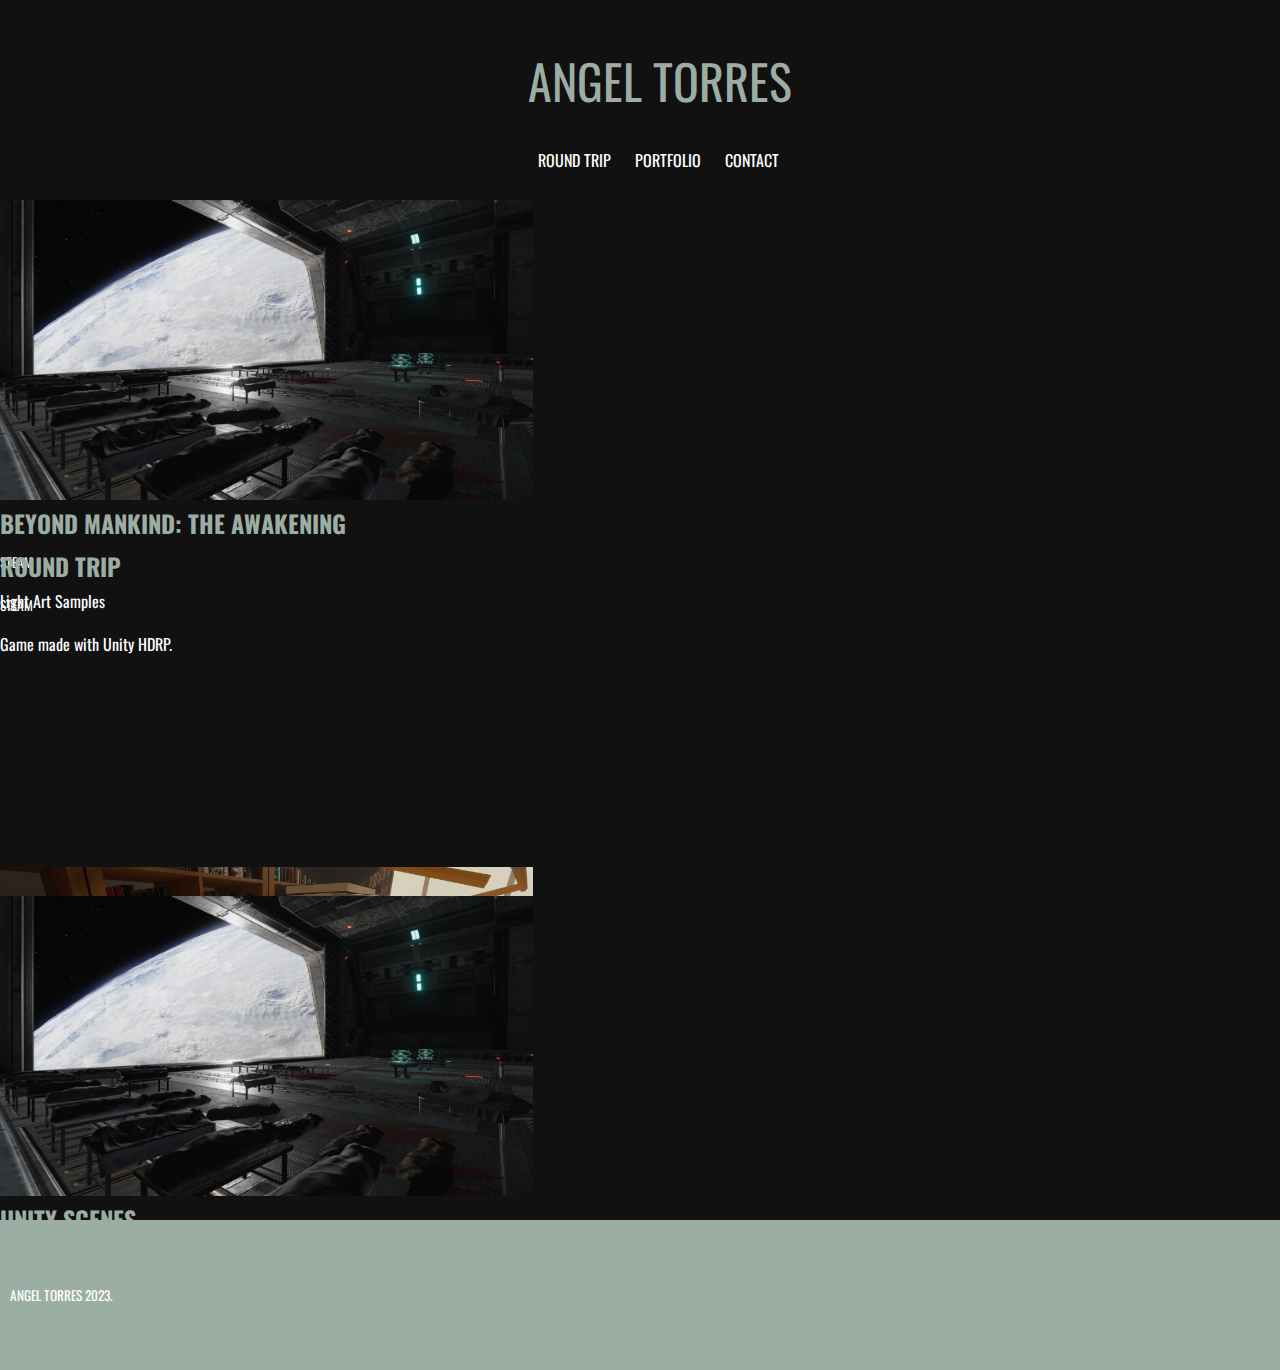
==== index.html @ 32205840 "leyenda" ====
<!DOCTYPE html>  
<html>  
<head>
    <title>My Portfolio</title>
    <link href="https://cdn.jsdelivr.net/npm/bootstrap@5.0.2/dist/css/bootstrap.min.css" rel="stylesheet" integrity="sha384-EVSTQN3/azprG1Anm3QDgpJLIm9Nao0Yz1ztcQTwFspd3yD65VohhpuuCOmLASjC" crossorigin="anonymous">
    <link rel="stylesheet" href="css/styles.css">
</head>  
<body>  
    <header class="header-menu">
        <nav>
            <ul>
                <h1>ANGEL TORRES</h1>
                <li>ROUND TRIP</li>
                <li>PORTFOLIO</li>
                <li>CONTACT</li>
            </ul>
        </nav>
    </header>
    <section class="container">
        <article onclick="" class="row article">

            <div class="col-sm-5">
                <a href="https://angeltorres96.github.io/bm.html">
                <img src="img/image_012_0000.jpg" class="rounded img-card" alt="station">
                </a>
            </div>
            <div class="col-sm-7">
                <header>
                    <h2>BEYOND MANKIND: THE AWAKENING</h2>
                    <small>STEAM</small>
                </header>
                <p>Light Art Samples</p>
            </div>
            
        </article>
        <br>
        <br>
        <article class="row article">
            <div class="col-sm-7">
                <header>
                    <h2>ROUND TRIP</h2>
                    <small>STEAM</small>
                </header>
                <p>Game made with Unity HDRP.</p>
                <iframe src="https://store.steampowered.com/widget/2275780/?t=Round%20Trip%20is%20a%20platform%20video%20game%20where%20you'll%20have%20to%20keep%20your%20balance%20and%20be%20very%20precise%20with%20your%20movements%20to%20complete%20the%20challenges%20present%20in%20each%20level." frameborder="0" width="646" height="190"></iframe>
            </div>
            <div class="col-sm-5">
                <img src="img/rt.jpg" class="rounded img-card" alt="station">
            </div>
            
        </article>
        <br>
        <br>
        <article class="row article">
            <div class="col-sm-5">
                <img src="img/image_012_0000.jpg" class="rounded img-card" alt="station">
                
            </div>
            <div class="col-sm-7">
                <header>
                    <h2>UNITY SCENES</h2>
                    <small></small>
                </header>
                <p>Scenes created with free assets. </p>
            </div>
        </article>
        <br>
    </section>

    <footer>
        <small>ANGEL TORRES 2023.</small>
    </footer>
    
</body>
</html>
---- css/styles.css ----
html,
body {
  height: 100%;
}


body {
    background-color: #111111;
    display: flex;
    flex-wrap: wrap;
    margin: 0;
}

@font-face {
  font-family: oswald;
  src: url(font/Oswald-VariableFont_wght.ttf);
}
*{
  font-family:oswald;
}
h1{
    color: #9cada3;
    font-weight: 400;
    font-size: 3em;
}



.header-menu,
footer {
  display: flex;
  align-items: center;
  width: 100%;
}
.header-menu {
  justify-content: center; 
  height: 200px;
  border:white;
  color: #fff;
}
h2 {
    font-weight: bold;
    color: #9cada3;
    margin: 0 0 8px;
}
ul li {
  display: inline-block;
  padding: 0 10px;
  list-style: none;
  color:white;
}

small, p{
    color:white;
}

.article{
    max-height: 300px;
    cursor: pointer;
}
/*aside {
  flex: 0.4;
  height: 165px;
  padding-left: 15px;
  border-left: 1px solid #666;
}*/
section {
    /*display: flex;*/
  /*flex: 1;
  padding-right: 15px;*/
    min-height: 100vh;
}
footer {
  color: #111111;
  min-height: 150px;
  padding: 0 10px;
  background: #9cada3;
}

.img-card{
    max-height: 300px;
    max-width: inherit;
}

.img-card-catalogue{
  max-height: inherit;
  max-width: inherit;
}
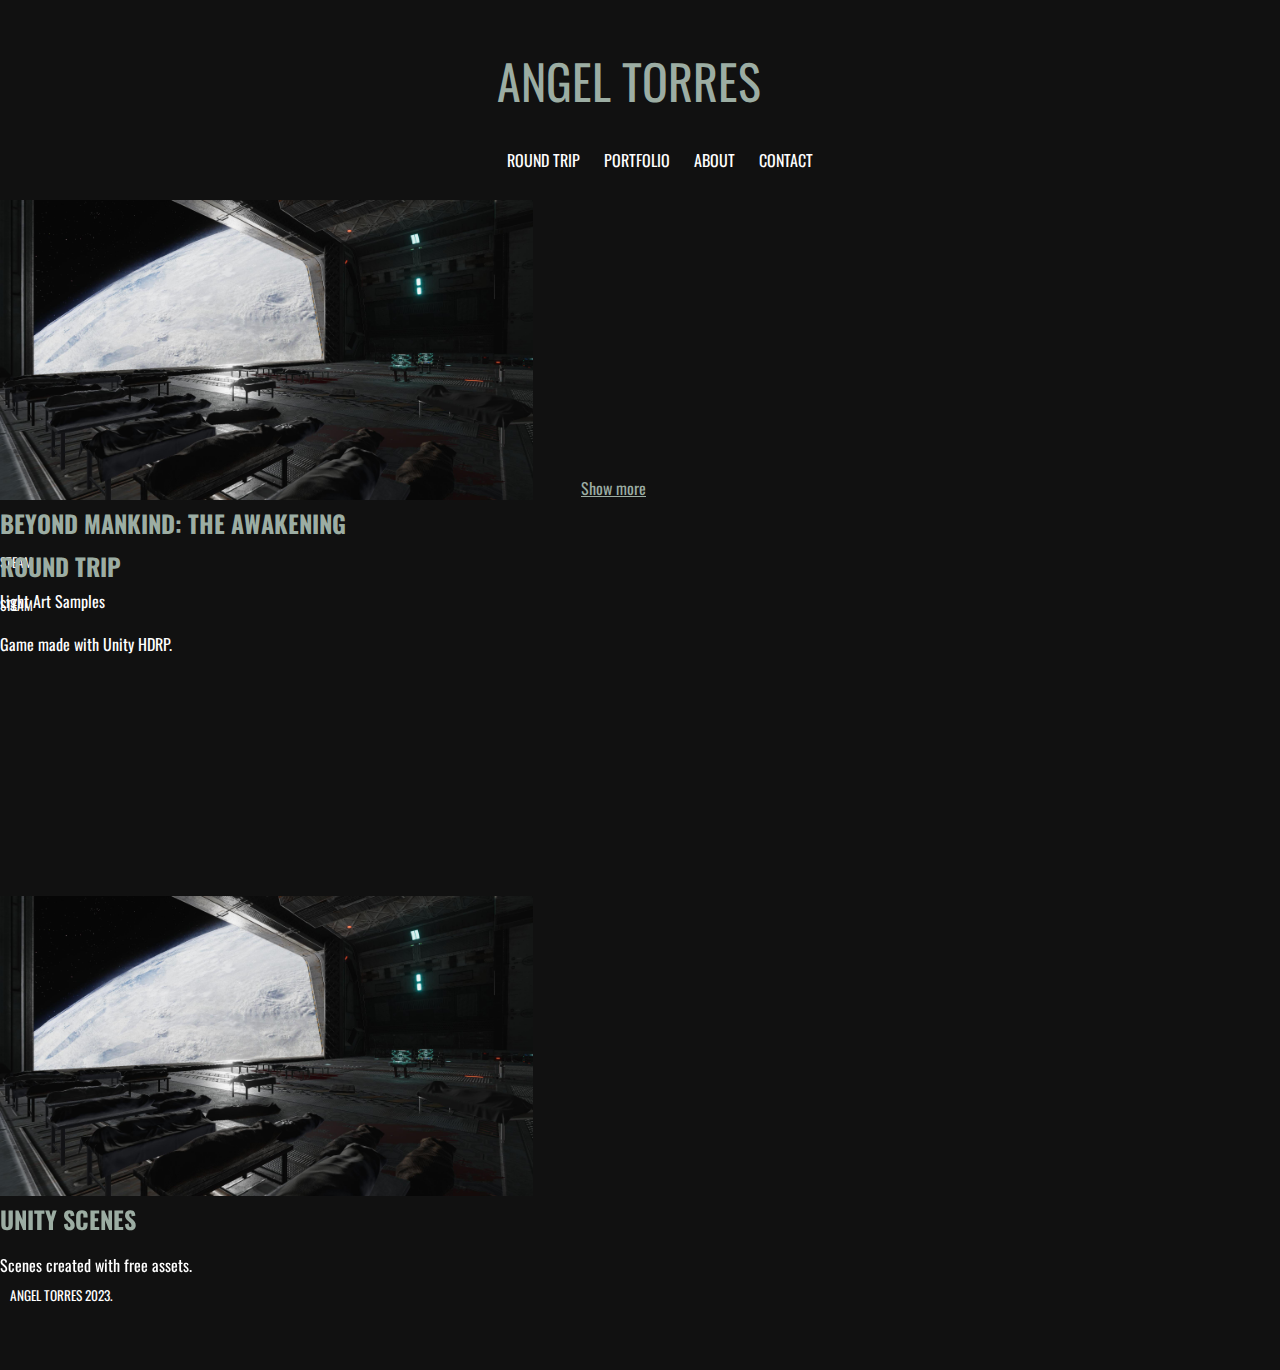
==== commit 88e61279: "cambios" ====
--- a/index.html
+++ b/index.html
@@ -12,7 +12,8 @@
                 <h1>ANGEL TORRES</h1>
                 <li>ROUND TRIP</li>
                 <li>PORTFOLIO</li>
-                <li>CONTACT</li>
+                <li>ABOUT</li>
+                <li><a>CONTACT</a></li>
             </ul>
         </nav>
     </header>
@@ -30,6 +31,7 @@
                     <small>STEAM</small>
                 </header>
                 <p>Light Art Samples</p>
+                <a class="btn btn-outline-light btn-more-right" href="/angeltorres96.github.io/bm.html">Show more</a>
             </div>
             
         </article>
@@ -45,7 +47,10 @@
                 <iframe src="https://store.steampowered.com/widget/2275780/?t=Round%20Trip%20is%20a%20platform%20video%20game%20where%20you'll%20have%20to%20keep%20your%20balance%20and%20be%20very%20precise%20with%20your%20movements%20to%20complete%20the%20challenges%20present%20in%20each%20level." frameborder="0" width="646" height="190"></iframe>
             </div>
             <div class="col-sm-5">
-                <img src="img/rt.jpg" class="rounded img-card" alt="station">
+                <!--<img src="img/rt.jpg" class="rounded img-card" alt="station">-->
+                <iframe width="560" height="315" src="https://www.youtube.com/embed/v74mTikc9AY?si=fDzoUtjeY8xyst0T" title="YouTube video player" frameborder="0" allow="accelerometer; autoplay; clipboard-write; encrypted-media; gyroscope; picture-in-picture; web-share" allowfullscreen></iframe>
+
+                
             </div>
             
         </article>
--- a/css/styles.css
+++ b/css/styles.css
@@ -56,7 +56,8 @@
 
 .article{
     max-height: 300px;
-    cursor: pointer;
+    position: relative;
+    /*cursor: pointer;*/
 }
 /*aside {
   flex: 0.4;
@@ -71,10 +72,10 @@
     min-height: 100vh;
 }
 footer {
-  color: #111111;
+  background: #111111;
   min-height: 150px;
   padding: 0 10px;
-  background: #9cada3;
+  color: #9cada3;
 }
 
 .img-card{
@@ -85,4 +86,13 @@
 .img-card-catalogue{
   max-height: inherit;
   max-width: inherit;
+}
+
+.btn-more-right{
+  color: #9cada3;
+  border-color: #9cada3;
+  position: absolute;
+  bottom: 0px;
+  right: 0px;
+  
 }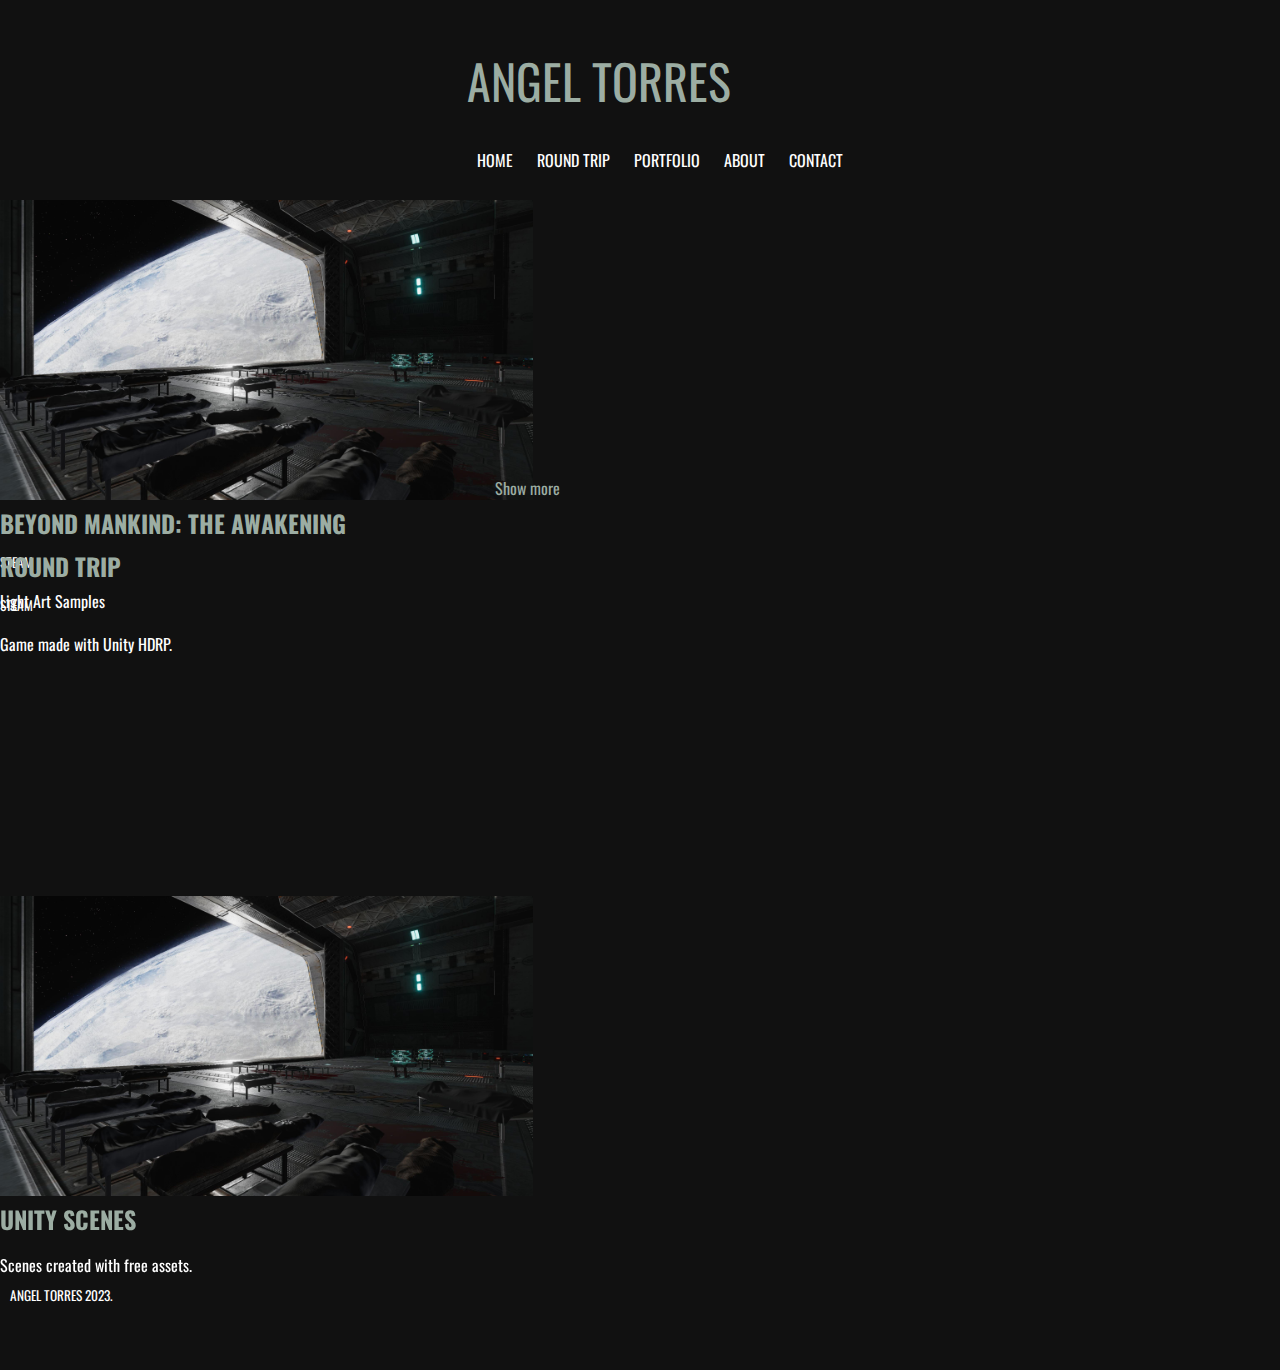
==== commit 8845a235: "Nuevas secciones" ====
--- a/index.html
+++ b/index.html
@@ -9,11 +9,12 @@
     <header class="header-menu">
         <nav>
             <ul>
-                <h1>ANGEL TORRES</h1>
-                <li>ROUND TRIP</li>
-                <li>PORTFOLIO</li>
-                <li>ABOUT</li>
-                <li><a>CONTACT</a></li>
+                <h1><a href="index.html">ANGEL TORRES</a></h1>
+                <li><a href="index.html">HOME</a></li>
+                <li><a href="round-trip.html">ROUND TRIP</a></li>
+                <li><a href="bm.html">PORTFOLIO</a></li>
+                <li><a href="about.html">ABOUT</a></li>
+                <li><a href="contact.html">CONTACT</a></li>
             </ul>
         </nav>
     </header>
@@ -44,7 +45,7 @@
                     <small>STEAM</small>
                 </header>
                 <p>Game made with Unity HDRP.</p>
-                <iframe src="https://store.steampowered.com/widget/2275780/?t=Round%20Trip%20is%20a%20platform%20video%20game%20where%20you'll%20have%20to%20keep%20your%20balance%20and%20be%20very%20precise%20with%20your%20movements%20to%20complete%20the%20challenges%20present%20in%20each%20level." frameborder="0" width="646" height="190"></iframe>
+                
             </div>
             <div class="col-sm-5">
                 <!--<img src="img/rt.jpg" class="rounded img-card" alt="station">-->
--- a/css/styles.css
+++ b/css/styles.css
@@ -95,4 +95,48 @@
   bottom: 0px;
   right: 0px;
   
+}
+
+.btn-more-left{
+  color: #9cada3;
+  border-color: #9cada3;
+  position: absolute;
+  bottom: 0px;
+  left: 0px;
+  
+}
+
+a{
+  text-decoration: none;
+  color: #9cada3;
+}
+
+
+
+a:link {
+  text-decoration: none;
+  color: #9cada3;
+}
+
+a:visited {
+  text-decoration: none;
+  color: #9cada3;
+}
+
+a:hover {
+  text-decoration: none;
+  color: #9cada3;
+}
+
+a:active {
+  text-decoration: none;
+  color: #9cada3;
+}
+
+.center{
+  text-align: center;
+}
+
+li > a{
+  color:#fff !important; 
 }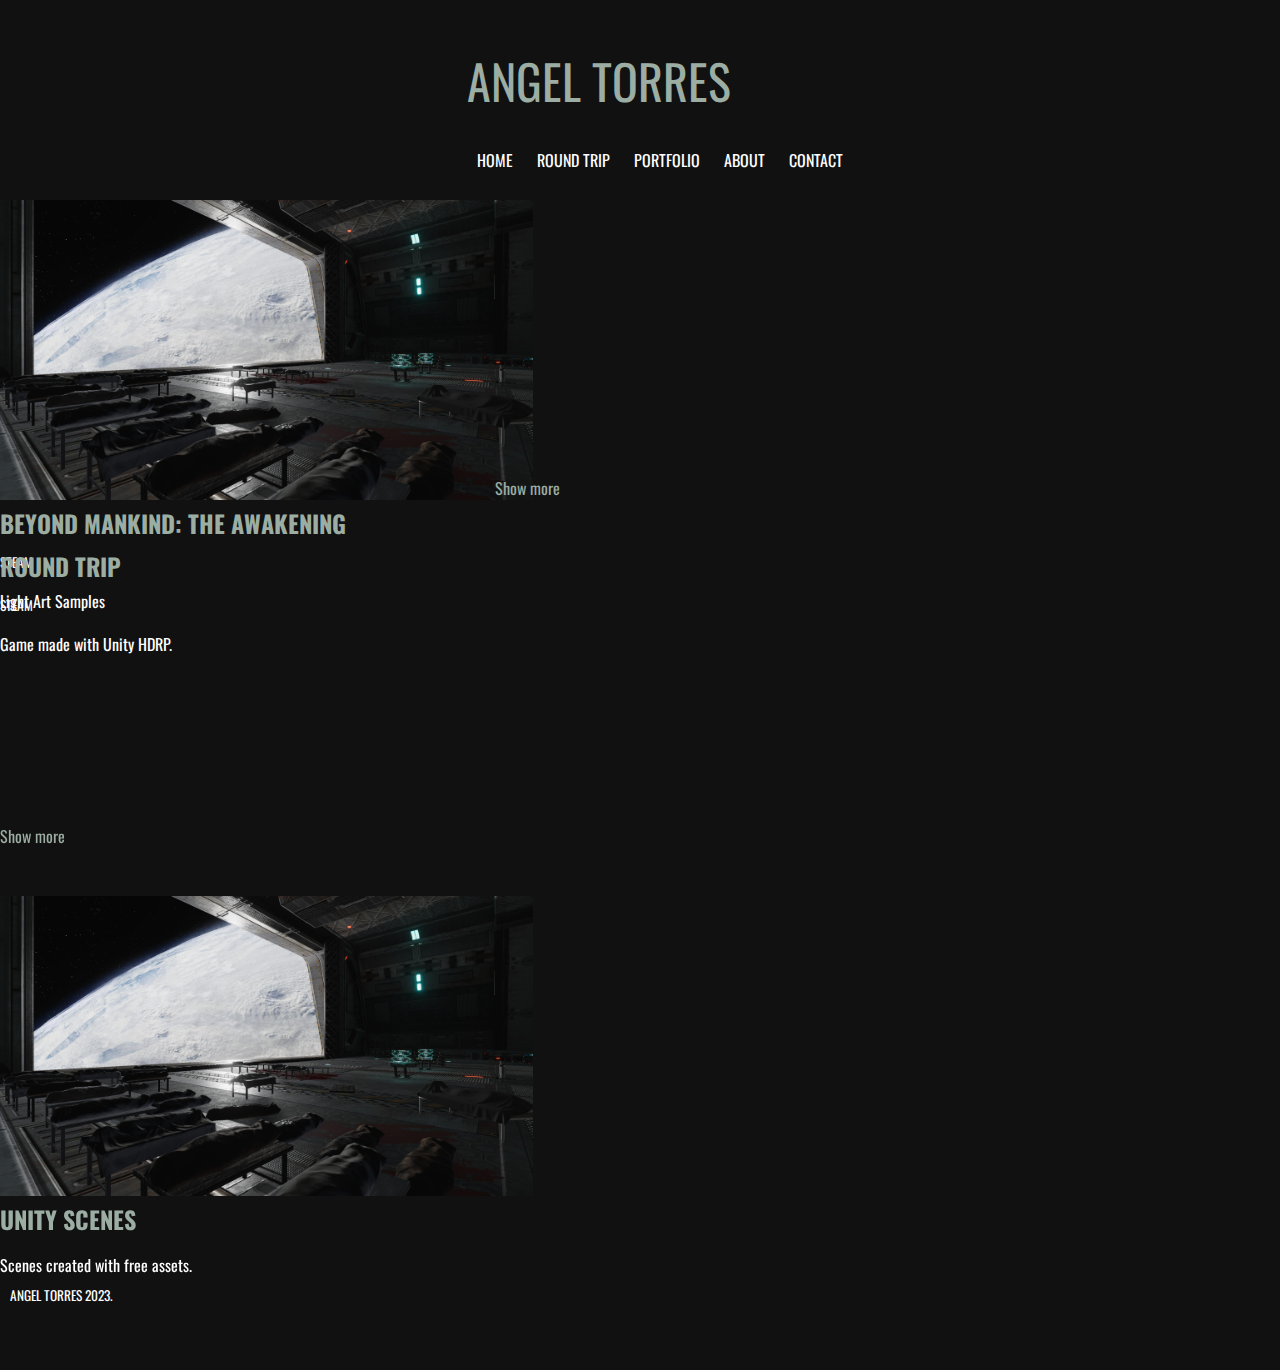
==== commit 4846f269: "botones" ====
--- a/index.html
+++ b/index.html
@@ -45,7 +45,7 @@
                     <small>STEAM</small>
                 </header>
                 <p>Game made with Unity HDRP.</p>
-                
+                <a class="btn btn-outline-light btn-more-left" href="/angeltorres96.github.io/round-trip.html">Show more</a>
             </div>
             <div class="col-sm-5">
                 <!--<img src="img/rt.jpg" class="rounded img-card" alt="station">-->
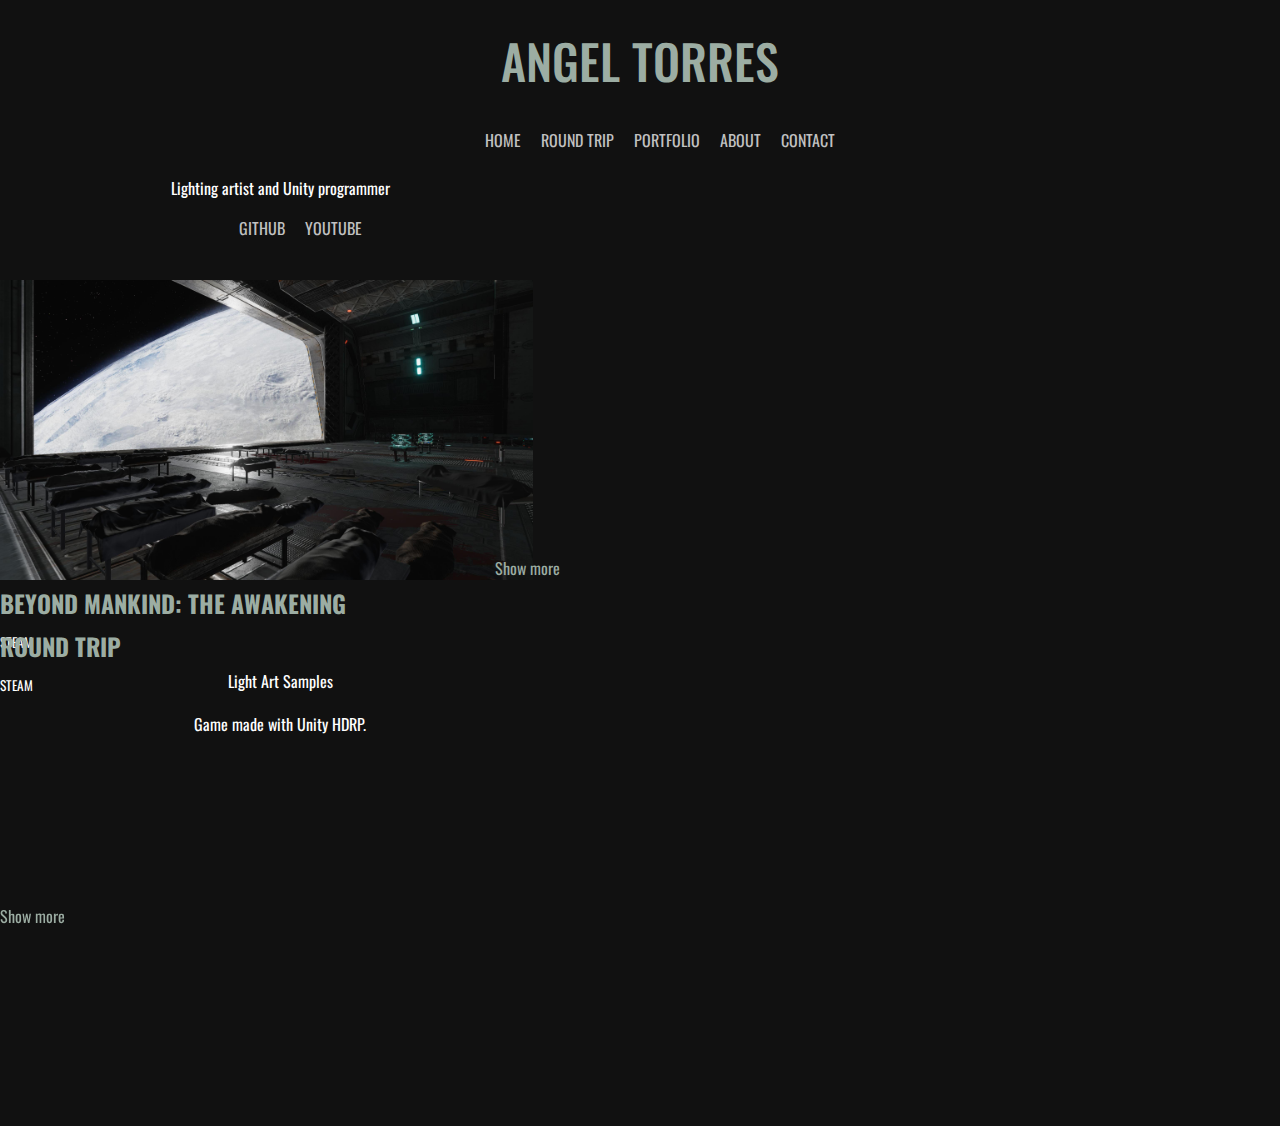
==== commit 1a1b91c8: "mejora" ====
--- a/index.html
+++ b/index.html
@@ -8,17 +8,41 @@
 <body>  
     <header class="header-menu">
         <nav>
-            <ul>
+            <div class="row">
                 <h1><a href="index.html">ANGEL TORRES</a></h1>
-                <li><a href="index.html">HOME</a></li>
-                <li><a href="round-trip.html">ROUND TRIP</a></li>
-                <li><a href="bm.html">PORTFOLIO</a></li>
-                <li><a href="about.html">ABOUT</a></li>
-                <li><a href="contact.html">CONTACT</a></li>
-            </ul>
+            </div>
+            <div class="row">
+                <ul>
+                    <li><a href="index.html">HOME</a></li>
+                    <li><a href="round-trip.html">ROUND TRIP</a></li>
+                    <li><a href="portfolio.html">PORTFOLIO</a></li>
+                    <li><a href="about.html">ABOUT</a></li>
+                    <li><a href="contact.html">CONTACT</a></li>
+                </ul>
+            </div>
         </nav>
     </header>
     <section class="container">
+        <article onclick="" class="row article">
+
+            <div class="col-sm-3">
+                
+            </div>
+            <div class="col-sm-6">
+                <p>Lighting artist and Unity programmer</p>
+                <ul>
+                    <li><a href="https://github.com/AngelTorres96">GITHUB</a></li>
+                    <li><a href="https://www.youtube.com/channel/UCjm_f4pldePzSzawJO_TPFw">YOUTUBE</a></li>
+                </ul>
+                
+                
+            </div>
+            <div class="col-sm-3">
+                
+            </div>
+            
+        </article>
+        <br>
         <article onclick="" class="row article">
 
             <div class="col-sm-5">
@@ -32,7 +56,7 @@
                     <small>STEAM</small>
                 </header>
                 <p>Light Art Samples</p>
-                <a class="btn btn-outline-light btn-more-right" href="/angeltorres96.github.io/bm.html">Show more</a>
+                <a class="btn btn-outline-light btn-more-right" href="bm.html">Show more</a>
             </div>
             
         </article>
@@ -45,7 +69,7 @@
                     <small>STEAM</small>
                 </header>
                 <p>Game made with Unity HDRP.</p>
-                <a class="btn btn-outline-light btn-more-left" href="/angeltorres96.github.io/round-trip.html">Show more</a>
+                <a class="btn btn-outline-light btn-more-left" href="round-trip.html">Show more</a>
             </div>
             <div class="col-sm-5">
                 <!--<img src="img/rt.jpg" class="rounded img-card" alt="station">-->
@@ -57,6 +81,7 @@
         </article>
         <br>
         <br>
+        <!--<br>
         <article class="row article">
             <div class="col-sm-5">
                 <img src="img/image_012_0000.jpg" class="rounded img-card" alt="station">
@@ -70,12 +95,9 @@
                 <p>Scenes created with free assets. </p>
             </div>
         </article>
-        <br>
+        <br>-->
     </section>
+    <footer></footer>
 
-    <footer>
-        <small>ANGEL TORRES 2023.</small>
-    </footer>
-    
 </body>
 </html>--- a/css/styles.css
+++ b/css/styles.css
@@ -22,9 +22,12 @@
     color: #9cada3;
     font-weight: 400;
     font-size: 3em;
+    text-align: center;
 }
 
-
+h1 > a{
+  font-weight: 500 !important; 
+}
 
 .header-menu,
 footer {
@@ -34,12 +37,15 @@
 }
 .header-menu {
   justify-content: center; 
-  height: 200px;
+  height: 160px;
   border:white;
   color: #fff;
 }
+p{
+  text-align: center;
+  color: white;
+}
 h2 {
-    font-weight: bold;
     color: #9cada3;
     margin: 0 0 8px;
 }
@@ -48,6 +54,19 @@
   padding: 0 10px;
   list-style: none;
   color:white;
+}
+
+ul{
+  display: flex;
+  justify-content: center;
+}
+
+.ul-services{
+  display:block;
+  justify-content: center;
+}
+.ul-services > li{
+  margin-bottom: 1em;
 }
 
 small, p{
@@ -69,7 +88,7 @@
     /*display: flex;*/
   /*flex: 1;
   padding-right: 15px;*/
-    min-height: 100vh;
+    /*min-height: 100vh;*/
 }
 footer {
   background: #111111;
@@ -138,5 +157,5 @@
 }
 
 li > a{
-  color:#fff !important; 
-}+  color:#c1c1c1 !important;
+}
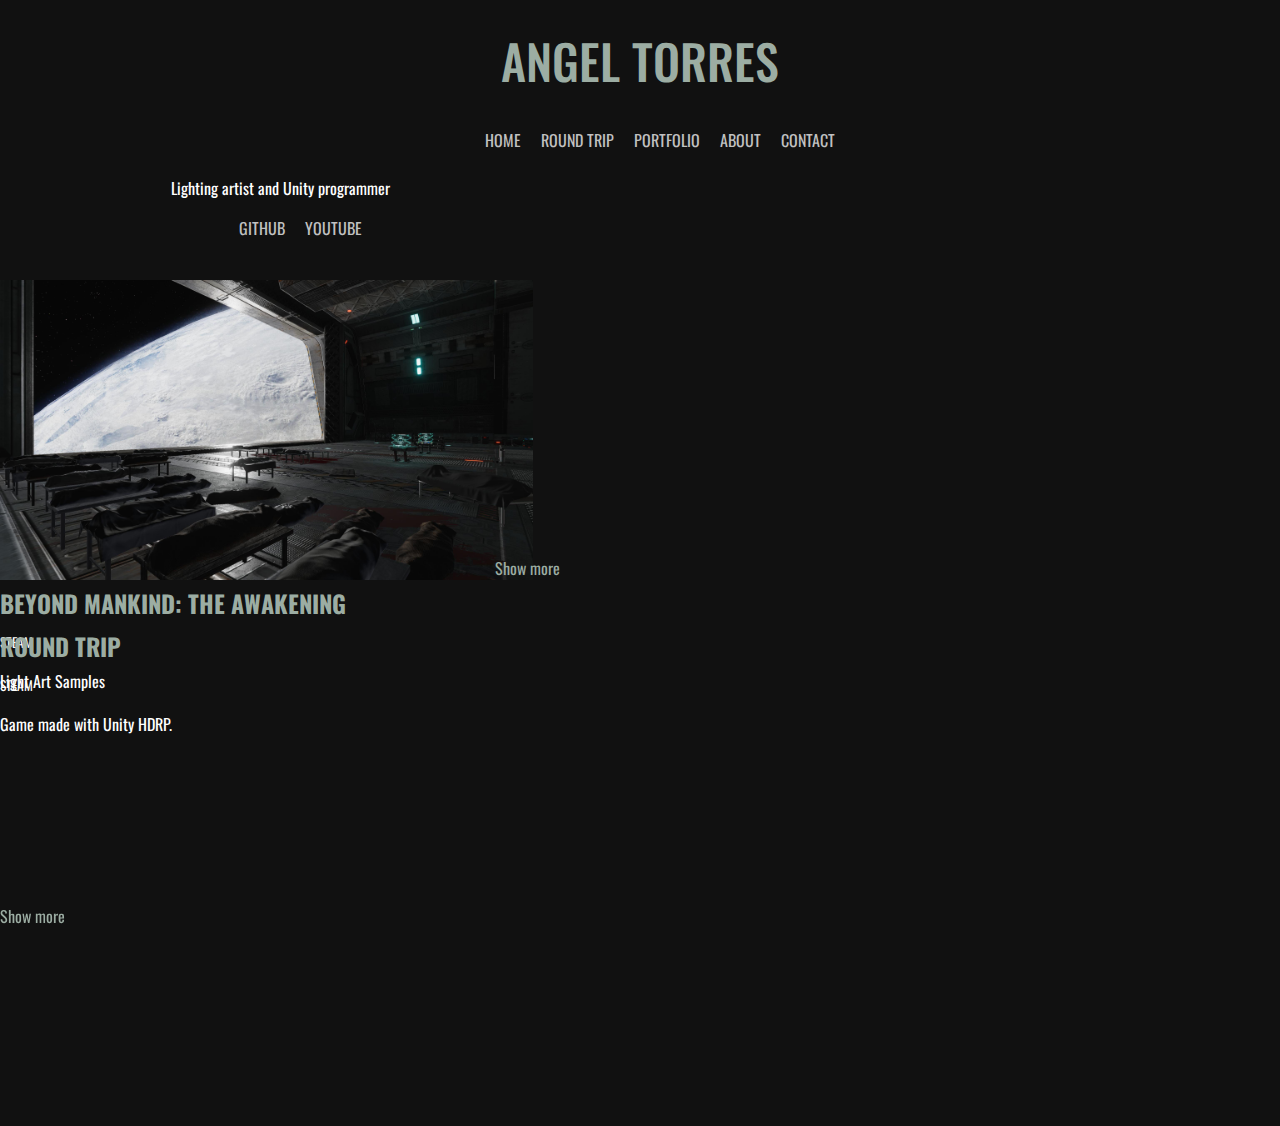
==== commit 96bc0b26: "actualizacion" ====
--- a/index.html
+++ b/index.html
@@ -55,7 +55,7 @@
                     <h2>BEYOND MANKIND: THE AWAKENING</h2>
                     <small>STEAM</small>
                 </header>
-                <p>Light Art Samples</p>
+                <p class="pleft">Light Art Samples</p>
                 <a class="btn btn-outline-light btn-more-right" href="bm.html">Show more</a>
             </div>
             
@@ -68,7 +68,7 @@
                     <h2>ROUND TRIP</h2>
                     <small>STEAM</small>
                 </header>
-                <p>Game made with Unity HDRP.</p>
+                <p class="pleft">Game made with Unity HDRP.</p>
                 <a class="btn btn-outline-light btn-more-left" href="round-trip.html">Show more</a>
             </div>
             <div class="col-sm-5">
--- a/css/styles.css
+++ b/css/styles.css
@@ -159,3 +159,7 @@
 li > a{
   color:#c1c1c1 !important;
 }
+
+.pleft{
+  text-align: left !important;
+}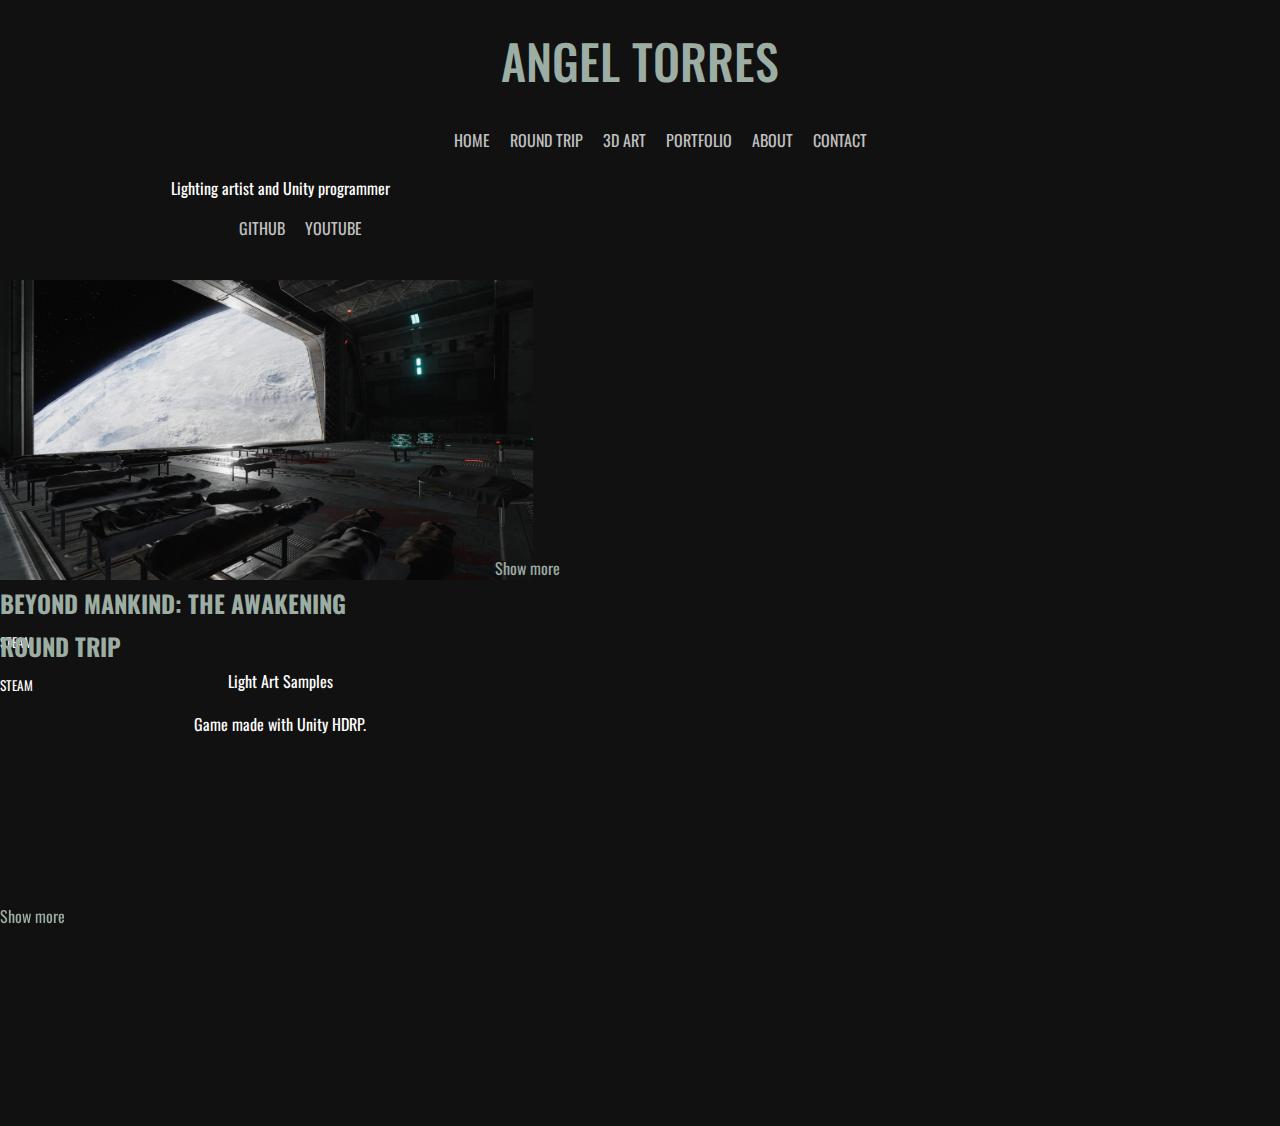
==== commit 9f80b378: "page" ====
--- a/index.html
+++ b/index.html
@@ -15,6 +15,7 @@
                 <ul>
                     <li><a href="index.html">HOME</a></li>
                     <li><a href="round-trip.html">ROUND TRIP</a></li>
+                    <li><a href="3dart.html">3D ART</a></li>
                     <li><a href="portfolio.html">PORTFOLIO</a></li>
                     <li><a href="about.html">ABOUT</a></li>
                     <li><a href="contact.html">CONTACT</a></li>
@@ -55,7 +56,7 @@
                     <h2>BEYOND MANKIND: THE AWAKENING</h2>
                     <small>STEAM</small>
                 </header>
-                <p class="pleft">Light Art Samples</p>
+                <p>Light Art Samples</p>
                 <a class="btn btn-outline-light btn-more-right" href="bm.html">Show more</a>
             </div>
             
@@ -68,7 +69,7 @@
                     <h2>ROUND TRIP</h2>
                     <small>STEAM</small>
                 </header>
-                <p class="pleft">Game made with Unity HDRP.</p>
+                <p>Game made with Unity HDRP.</p>
                 <a class="btn btn-outline-light btn-more-left" href="round-trip.html">Show more</a>
             </div>
             <div class="col-sm-5">
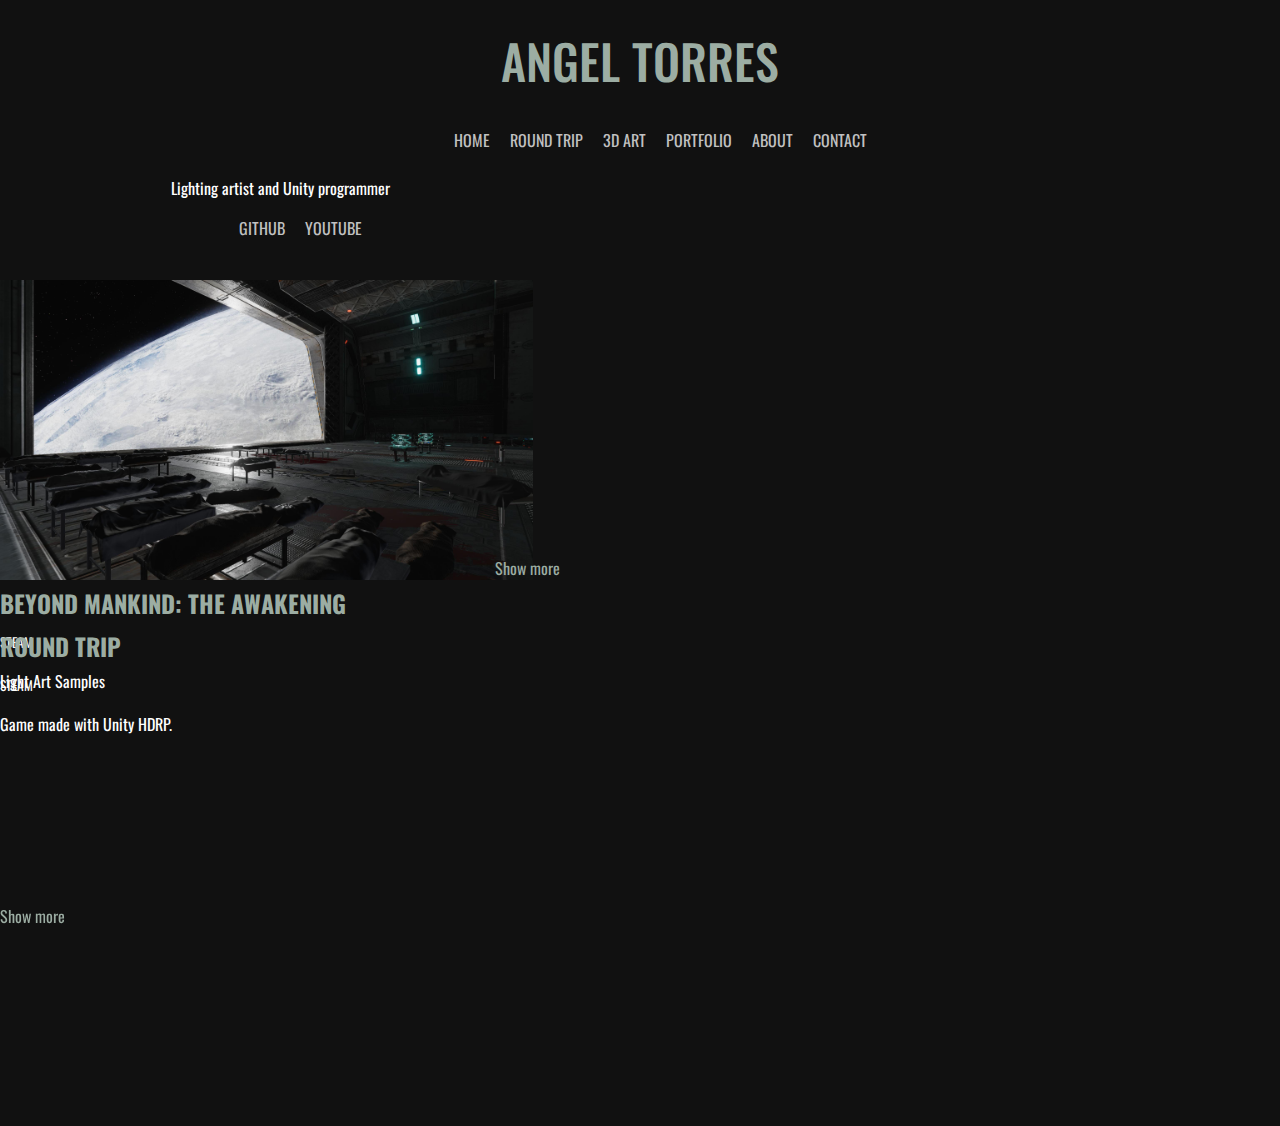
==== commit 2bdd971e: "Merge branch 'main' of https://github.com/AngelTorres96/AngelTorres96.github.io" ====
--- a/index.html
+++ b/index.html
@@ -56,7 +56,7 @@
                     <h2>BEYOND MANKIND: THE AWAKENING</h2>
                     <small>STEAM</small>
                 </header>
-                <p>Light Art Samples</p>
+                <p class="pleft">Light Art Samples</p>
                 <a class="btn btn-outline-light btn-more-right" href="bm.html">Show more</a>
             </div>
             
@@ -69,7 +69,7 @@
                     <h2>ROUND TRIP</h2>
                     <small>STEAM</small>
                 </header>
-                <p>Game made with Unity HDRP.</p>
+                <p class="pleft">Game made with Unity HDRP.</p>
                 <a class="btn btn-outline-light btn-more-left" href="round-trip.html">Show more</a>
             </div>
             <div class="col-sm-5">
